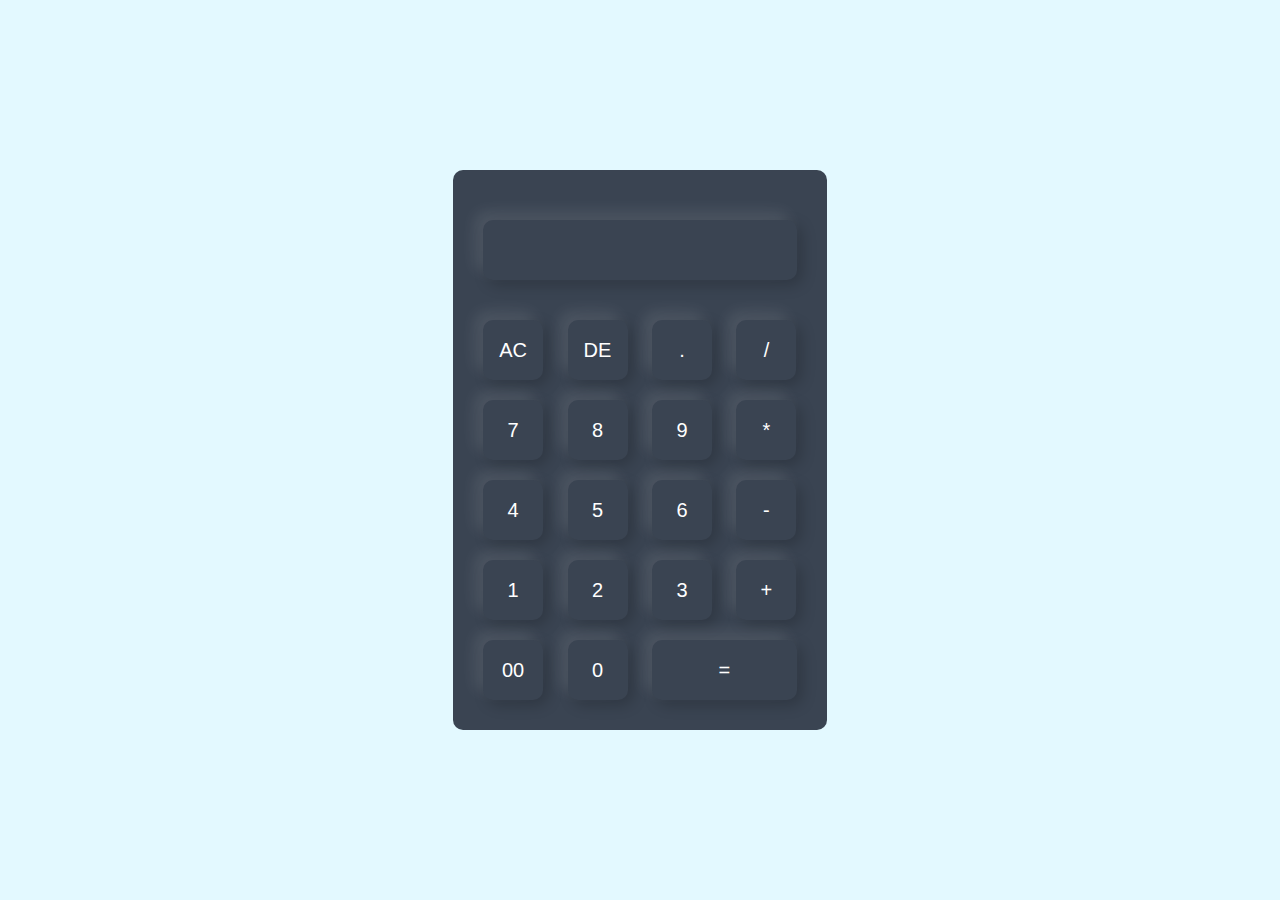
==== index1.html @ 8048bc50 "Add files via upload" ====
<!DOCTYPE html>
<html>
<head>
    <meta name="viewport" content="width=device-width, intial-scale=1.0">
    <title>Iphone Sim Of Calculator</title>
    <link rel="stylesheet" href="style.css">
</head>
<body>

<div class="container">
  <div class="calculator">
    <form>
        <div class="display">
            <input type="text" name="display">
        </div>
        <div>
            <input type="button" value="AC" onclick="display.value = '' ">
            <input type="button" value="DE" onclick="display.value = display.value.toString().slice(0,-1)">
            <input type="button" value="." onclick="display.value += '.'">
            <input type="button" value="/" onclick="display.value += '/'">
        </div>
        <div>
            <input type="button" value="7" onclick="display.value += '7'">
            <input type="button" value="8" onclick="display.value += '8'">
            <input type="button" value="9" onclick="display.value += '9'">
            <input type="button" value="*" onclick="display.value += '*'">
        </div>
        <div>
            <input type="button" value="4" onclick="display.value += '4'">
            <input type="button" value="5" onclick="display.value += '5'">
            <input type="button" value="6" onclick="display.value += '6'">
            <input type="button" value="-" onclick="display.value += '-'">
        </div>
        <div>
            <input type="button" value="1" onclick="display.value += '1'">
            <input type="button" value="2" onclick="display.value += '2'">
            <input type="button" value="3" onclick="display.value += '3'">
            <input type="button" value="+" onclick="display.value += '+'">
        </div>
        <div>
            <input type="button" value="00" onclick="display.value = '00'">
            <input type="button" value="0" onclick="display.value = '0'">
            <input type="button" value="=" onclick="display.value = eval(display.value)" class="equal" >
            
        </div>
    </form>
</div>


</body>
</html>
---- style.css ----
*{
    margin: 0;
    padding:0;
    font-family: 'Poppins', sans-serif;
    box-sizing:border-box;
}


.container{
    width: 100%;
    height: 100vh;
    background: #e3f9ff;
    display: flex;
    align-items: center;
    justify-content: center;
}
.calculator{
    background: #3a4452;
    padding: 20px;
    border-radius: 10px;
}
.calculator form input{
    border: 0;
    outline: 0;
    width: 60px;
    height: 60px;
    border-radius: 10px;
    box-shadow: -8px -8px 15px rgba(255, 255, 255, 0.1),5px 5px 15px rgba(0, 0, 0, 0.2);
    background: transparent;
    font-size: 20px;
    color: #fff;
    cursor: pointer;
    margin: 10px
}

form .display{
    display: flex;
    justify-content: flex-end;
    margin: 20px 0;
}
form .display input{
    text-align: right;
    flex: 1;
    font-size: 45px;
    box-shadow: #fff;
}
form input.equal{
    width: 145px;
}
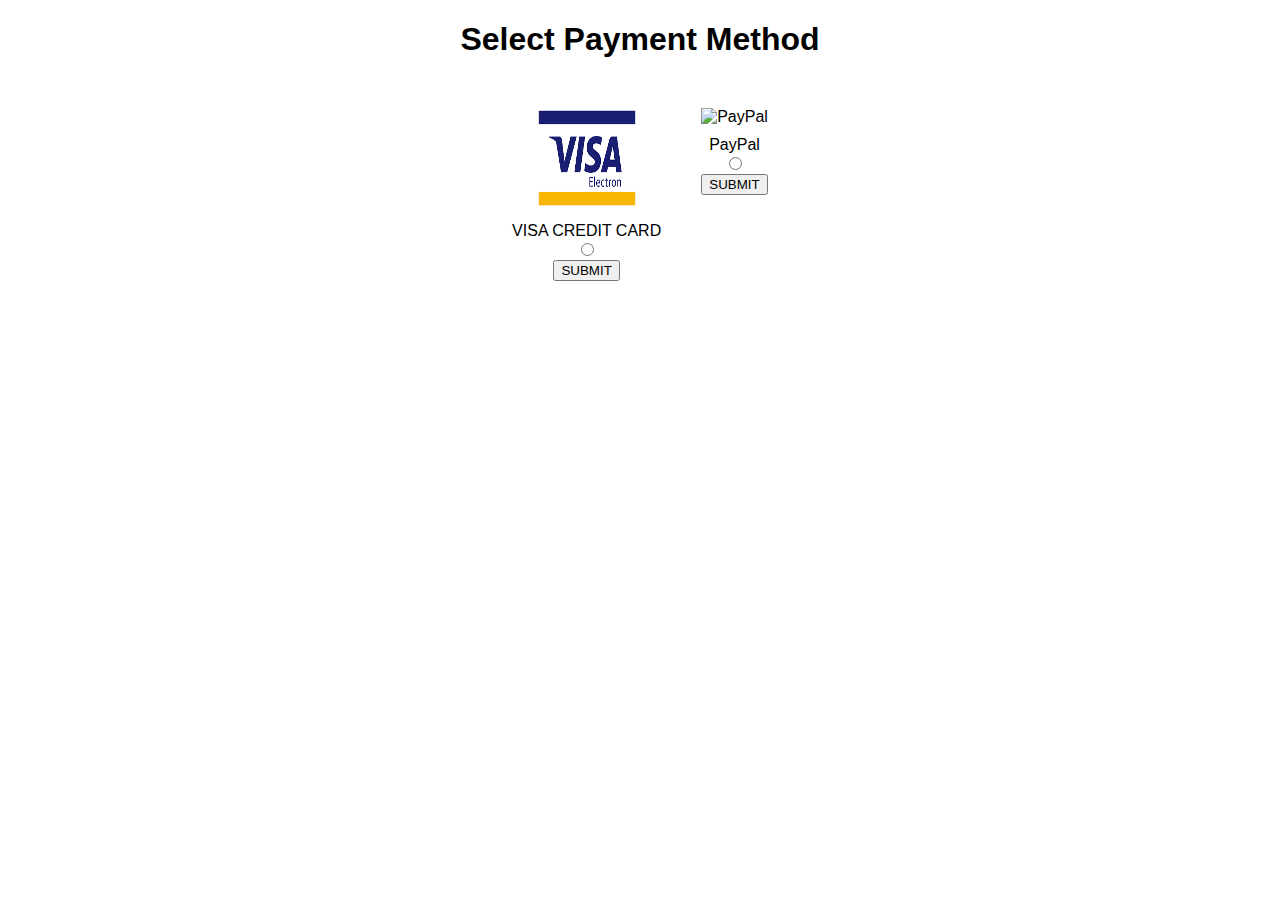
==== commit 26e19e40: "Add files via upload" ====
--- a/index1.html
+++ b/index1.html
@@ -1,51 +1,59 @@
 <!DOCTYPE html>
-<html>
+<html lang="en">
 <head>
-    <meta name="viewport" content="width=device-width, intial-scale=1.0">
-    <title>Iphone Sim Of Calculator</title>
-    <link rel="stylesheet" href="style.css">
+    <meta charset="UTF-8">
+    <meta name="viewport" content="width=device-width, initial-scale=1.0">
+    <title>Payment Selection</title>
+    <style>
+        body {
+            font-family: Arial, sans-serif;
+            margin: 0;
+            padding: 0;
+        }
+        .container {
+            width: 80%;
+            margin: 20px auto;
+        }
+        h1 {
+            text-align: center;
+        }
+        .payment-methods {
+            display: flex;
+            justify-content: center;
+            margin-top: 50px;
+        }
+        .payment-method {
+            margin: 0 20px;
+            text-align: center;
+        }
+        .payment-method img {
+            width: 100px;
+            height: 100px;
+        }
+        .payment-method label {
+            display: block;
+            margin-top: 10px;
+        }
+    </style>
 </head>
 <body>
-
-<div class="container">
-  <div class="calculator">
-    <form>
-        <div class="display">
-            <input type="text" name="display">
+    <div class="container">
+        <h1>Select Payment Method</h1>
+        <div class="payment-methods">
+            <div class="payment-method">
+                <img src="images.png" alt="Credit Card">
+                <label for="credit_card">VISA CREDIT CARD</label>
+                <input type="radio" name="payment_method" id="credit_card">
+            <div></div>
+            <a href="Visa.html"><button>SUBMIT</button></a>
+            </div>
+            <div class="payment-method">
+                <img src="images.jpg" alt="PayPal">
+                <label for="paypal">PayPal</label>
+                <input type="radio" name="payment_method" id="paypal">
+            <div></div>
+            <a href="Paypal.html"><button>SUBMIT</button></a>
+            </div>
         </div>
-        <div>
-            <input type="button" value="AC" onclick="display.value = '' ">
-            <input type="button" value="DE" onclick="display.value = display.value.toString().slice(0,-1)">
-            <input type="button" value="." onclick="display.value += '.'">
-            <input type="button" value="/" onclick="display.value += '/'">
-        </div>
-        <div>
-            <input type="button" value="7" onclick="display.value += '7'">
-            <input type="button" value="8" onclick="display.value += '8'">
-            <input type="button" value="9" onclick="display.value += '9'">
-            <input type="button" value="*" onclick="display.value += '*'">
-        </div>
-        <div>
-            <input type="button" value="4" onclick="display.value += '4'">
-            <input type="button" value="5" onclick="display.value += '5'">
-            <input type="button" value="6" onclick="display.value += '6'">
-            <input type="button" value="-" onclick="display.value += '-'">
-        </div>
-        <div>
-            <input type="button" value="1" onclick="display.value += '1'">
-            <input type="button" value="2" onclick="display.value += '2'">
-            <input type="button" value="3" onclick="display.value += '3'">
-            <input type="button" value="+" onclick="display.value += '+'">
-        </div>
-        <div>
-            <input type="button" value="00" onclick="display.value = '00'">
-            <input type="button" value="0" onclick="display.value = '0'">
-            <input type="button" value="=" onclick="display.value = eval(display.value)" class="equal" >
-            
-        </div>
-    </form>
-</div>
-
-
-</body>
-</html>+    </div>
+</body>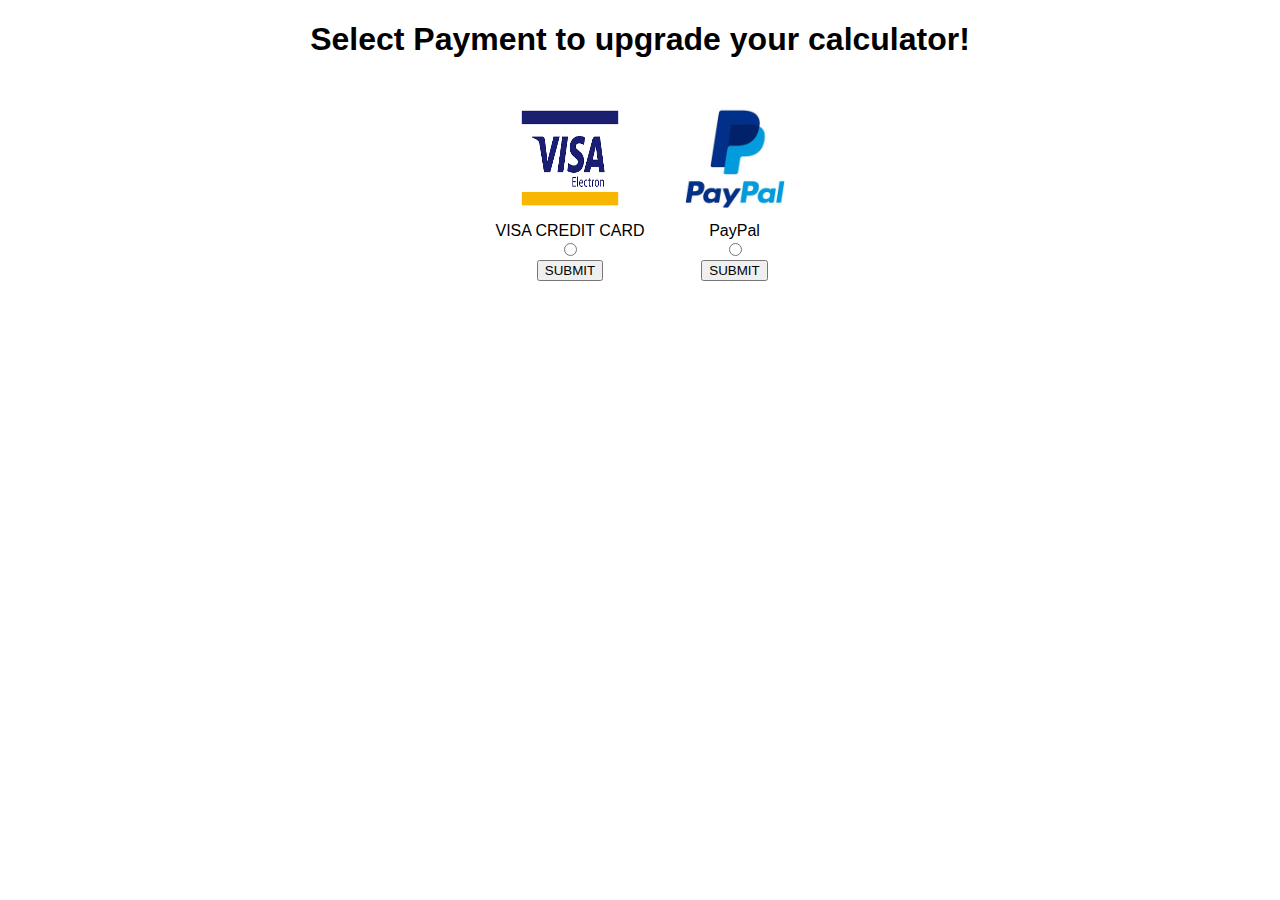
==== commit bdbf7ef9: "Update index1.html" ====
--- a/index1.html
+++ b/index1.html
@@ -38,7 +38,7 @@
 </head>
 <body>
     <div class="container">
-        <h1>Select Payment Method</h1>
+        <h1>Select Payment to upgrade your calculator!</h1>
         <div class="payment-methods">
             <div class="payment-method">
                 <img src="images.png" alt="Credit Card">
@@ -56,4 +56,4 @@
             </div>
         </div>
     </div>
-</body>+</body>
